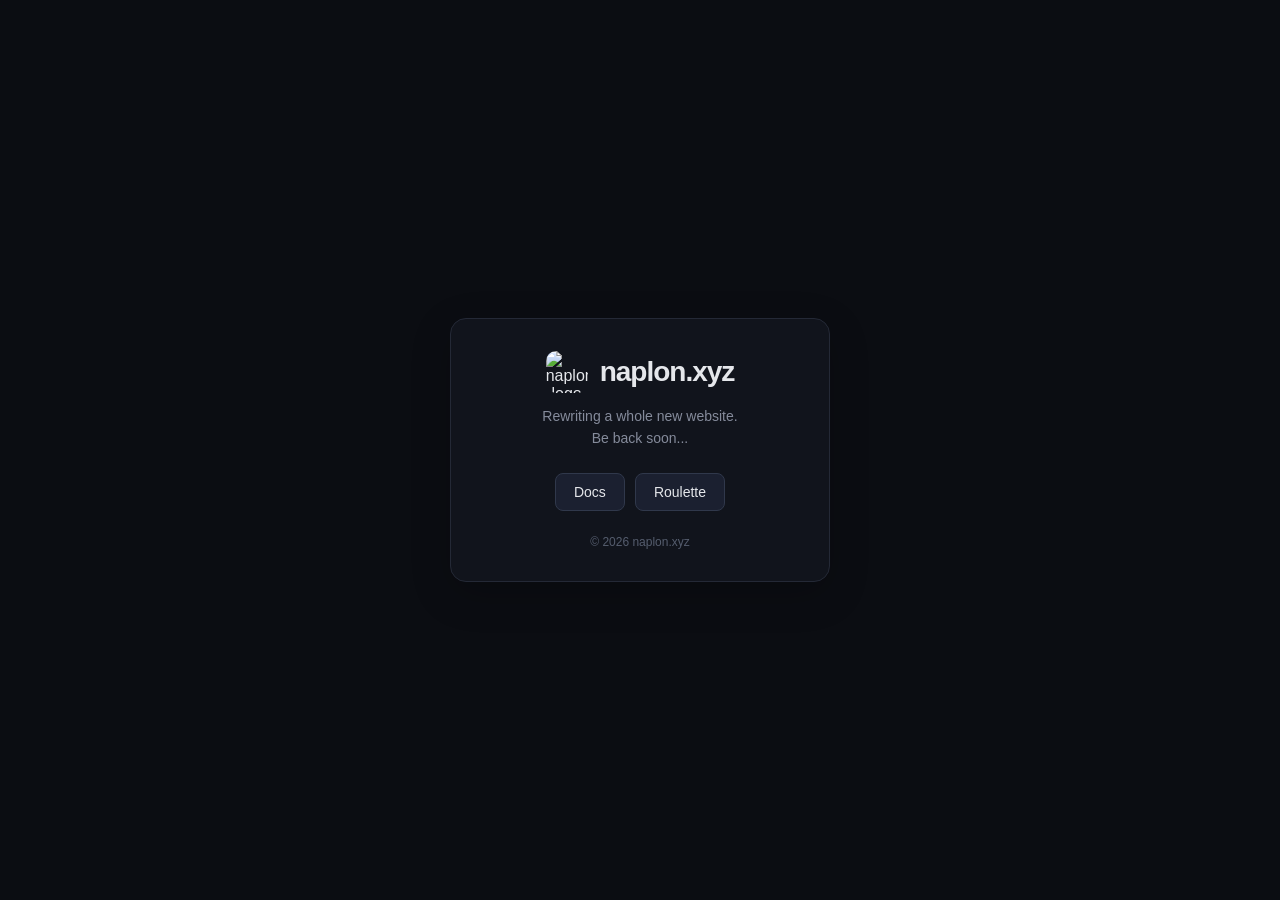
==== index.html @ a5e15c48 "website" ====
<!DOCTYPE html>
<html lang="en">

<head>
    <meta charset="UTF-8">
    <meta name="viewport" content="width=device-width, initial-scale=1.0">
    <title>Info | naplon.xyz</title>

    <style>
        * {
            box-sizing: border-box;
        }

        body {
            margin: 0;
            min-height: 100vh;
            display: grid;
            place-items: center;
            padding: 20px;
            background: #0b0d12;
            color: #e5e7eb;
            font-family: sans-serif;
        }

        .card {
            width: 100%;
            max-width: 380px;
            padding: 32px;
            text-align: center;
            background: #11141c;
            border: 1px solid #242936;
            border-radius: 16px;
            box-shadow: 0 12px 40px #00000030;
        }

        .heading {
            display: flex;
            align-items: center;
            justify-content: center;
            gap: 12px;
            margin-bottom: 12px;
        }

        .logo {
            width: 42px;
            height: 42px;
            object-fit: contain;
            border-radius: 10px;
        }

        h1 {
            margin: 0;
            font-size: 28px;
            letter-spacing: -1px;
        }

        p {
            margin: 0 0 24px;
            color: #858b9b;
            font-size: 14px;
            line-height: 1.6;
        }

        .buttons {
            display: flex;
            justify-content: center;
            gap: 10px;
        }

        .btn {
            display: inline-block;
            padding: 10px 18px;
            color: #e5e7eb;
            background: #1b2030;
            border: 1px solid #30384b;
            border-radius: 8px;
            font-size: 14px;
            text-decoration: none;
            transition: background 0.2s, border-color 0.2s;
        }

        .btn:hover {
            background: #28334b;
            border-color: #465879;
        }

        footer {
            margin-top: 24px;
            color: #555d6e;
            font-size: 12px;
        }
    </style>
</head>

<body>
    <main class="card">
        <div class="heading">
            <img class="logo" src="logo.png" alt="naplon.xyz logo">
            <h1>naplon.xyz</h1>
        </div>

        <p>
            Rewriting a whole new website.<br>
            Be back soon...
        </p>

        <div class="buttons">
            <a class="btn primary" href="https://docs.naplon.xyz" target="_blank" rel="noopener noreferrer">
                Docs
            </a>

            <a class="btn" href="https://unix.naplon.xyz" target="_blank" rel="noopener noreferrer">
                Roulette
            </a>
        </div>

        <footer>
            &copy; 2026 naplon.xyz
        </footer>
    </main>
</body>

</html>
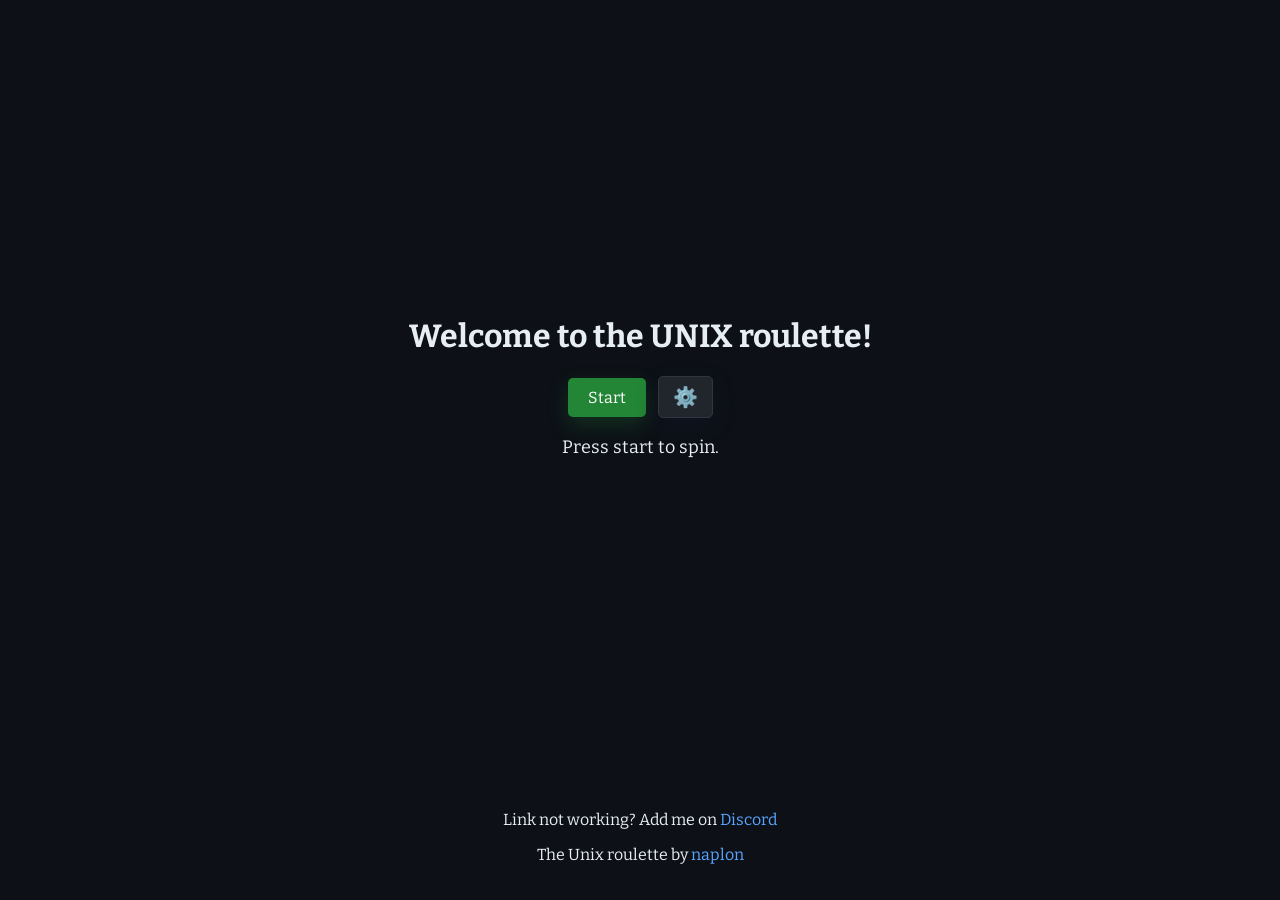
==== commit a19a3c13: "website" ====
--- a/index.html
+++ b/index.html
@@ -1,123 +1,71 @@
 <!DOCTYPE html>
 <html lang="en">
-
 <head>
     <meta charset="UTF-8">
     <meta name="viewport" content="width=device-width, initial-scale=1.0">
-    <title>Info | naplon.xyz</title>
+    <title>The UNIX roulette</title>
+    <link rel="icon" href="favicon.ico" type="image/x-icon">
+    <link href="style.css" rel="stylesheet">
+    <script src="script.js" defer></script>
+</head>
+<body>
+    <div class="page-shell">
+        <main class="first-text">
+            <h1>Welcome to the UNIX roulette!</h1>
 
-    <style>
-        * {
-            box-sizing: border-box;
-        }
+            <div class="controls-row">
+                <button type="button" class="start-button" id="start-button" onclick="roll()">Start</button>
+                <button type="button" class="replay-button hidden" id="replay-button" onclick="roll()">Replay</button>
+                <button type="button" class="settings-toggle" id="settings-toggle" aria-label="Exclude distros" title="Exclude distros">⚙️</button>
+            </div>
 
-        body {
-            margin: 0;
-            min-height: 100vh;
-            display: grid;
-            place-items: center;
-            padding: 20px;
-            background: #0b0d12;
-            color: #e5e7eb;
-            font-family: sans-serif;
-        }
+            <div class="exclude-panel hidden" id="exclude-panel">
+                <div class="filter-grid">
+                    <div class="filter-group">
+                        <p>Difficulty</p>
+                        <label><input type="checkbox" class="difficulty-filter" value="easy" checked /> Easy</label>
+                        <label><input type="checkbox" class="difficulty-filter" value="medium" checked /> Medium</label>
+                        <label><input type="checkbox" class="difficulty-filter" value="hard" checked /> Hard</label>
+                    </div>
 
-        .card {
-            width: 100%;
-            max-width: 380px;
-            padding: 32px;
-            text-align: center;
-            background: #11141c;
-            border: 1px solid #242936;
-            border-radius: 16px;
-            box-shadow: 0 12px 40px #00000030;
-        }
+                    <div class="filter-group">
+                        <p>Family</p>
+                        <label><input type="checkbox" class="family-filter" value="linux" checked /> Linux</label>
+                        <label><input type="checkbox" class="family-filter" value="bsd" checked /> BSD</label>
+                        <label><input type="checkbox" class="family-filter" value="other" checked /> Other systems</label>
+                    </div>
+                </div>
 
-        .heading {
-            display: flex;
-            align-items: center;
-            justify-content: center;
-            gap: 12px;
-            margin-bottom: 12px;
-        }
+                <label for="exclude-input">Exclude distro names:</label>
+                <input id="exclude-input" type="text" placeholder="Ubuntu, Fedora, Arch Linux" />
+                <p class="exclude-help">Type names exactly as they appear in os.json to remove them from the roulette.</p>
+            </div>
 
-        .logo {
-            width: 42px;
-            height: 42px;
-            object-fit: contain;
-            border-radius: 10px;
-        }
+            <p id="loading-text" class="loading-text">Press start to spin.</p>
 
-        h1 {
-            margin: 0;
-            font-size: 28px;
-            letter-spacing: -1px;
-        }
+            <section id="result-card" class="result-card" aria-live="polite">
+                <div class="winner-header">
+                    <h2 id="result-name"></h2>
+                    <span id="result-difficulty" class="difficulty-badge"></span>
+                    <span id="result-family" class="family-badge"></span>
+                </div>
+                <div id="result-image-wrap" class="result-image-wrap hidden">
+                    <img id="result-image" class="result-image" alt="" />
+                </div>
+                <p id="result-comment"></p>
+                <a id="result-link" target="_blank" rel="noopener noreferrer"></a>
+            </section>
+        </main>
+    </div>
 
-        p {
-            margin: 0 0 24px;
-            color: #858b9b;
-            font-size: 14px;
-            line-height: 1.6;
-        }
+    <footer>
+        <p>Link not working? Add me on <a href="https://discord.com/users/828866578614452236" tager="_blank">Discord</a></p>
+        <p>The Unix roulette by <a href="https://github.com/naplon74" target="_blank">naplon</a></p>
+    </footer>
 
-        .buttons {
-            display: flex;
-            justify-content: center;
-            gap: 10px;
-        }
-
-        .btn {
-            display: inline-block;
-            padding: 10px 18px;
-            color: #e5e7eb;
-            background: #1b2030;
-            border: 1px solid #30384b;
-            border-radius: 8px;
-            font-size: 14px;
-            text-decoration: none;
-            transition: background 0.2s, border-color 0.2s;
-        }
-
-        .btn:hover {
-            background: #28334b;
-            border-color: #465879;
-        }
-
-        footer {
-            margin-top: 24px;
-            color: #555d6e;
-            font-size: 12px;
-        }
-    </style>
-</head>
-
-<body>
-    <main class="card">
-        <div class="heading">
-            <img class="logo" src="logo.png" alt="naplon.xyz logo">
-            <h1>naplon.xyz</h1>
-        </div>
-
-        <p>
-            Rewriting a whole new website.<br>
-            Be back soon...
-        </p>
-
-        <div class="buttons">
-            <a class="btn primary" href="https://docs.naplon.xyz" target="_blank" rel="noopener noreferrer">
-                Docs
-            </a>
-
-            <a class="btn" href="https://unix.naplon.xyz" target="_blank" rel="noopener noreferrer">
-                Roulette
-            </a>
-        </div>
-
-        <footer>
-            &copy; 2026 naplon.xyz
-        </footer>
-    </main>
+    <div id="image-lightbox" class="image-lightbox hidden" role="dialog" aria-modal="true" aria-label="Image preview">
+        <img id="lightbox-image" class="lightbox-image" alt="" />
+        <p class="lightbox-hint">Click anywhere or press Escape to close</p>
+    </div>
 </body>
-
-</html>
+</html>
--- a/style.css
+++ b/style.css
@@ -0,0 +1,381 @@
+@import url('https://fonts.googleapis.com/css2?family=Bitter:ital,wght@0,100..900;1,100..900&display=swap');
+
+html, body {
+    height: 100%;
+    margin: 0;
+}
+
+body {
+    min-height: 100vh;
+    display: flex;
+    flex-direction: column;
+    background-color: #0d1117;
+    color: #e6edf3;
+    font-family: 'Bitter', serif;
+}
+
+.page-shell {
+    flex: 1;
+    display: flex;
+    align-items: center;
+    justify-content: center;
+    padding: 30px 20px;
+}
+
+.first-text {
+    text-align: center;
+    width: min(760px, 100%);
+    padding: 20px 0;
+    animation: fadeInUp 0.7s ease;
+}
+
+.controls-row {
+    display: flex;
+    justify-content: center;
+    align-items: center;
+    gap: 12px;
+    margin-top: 20px;
+}
+
+.start-button,
+.replay-button,
+.settings-toggle {
+    display: inline-flex;
+    align-items: center;
+    justify-content: center;
+    padding: 10px 20px;
+    font-size: 16px;
+    border: none;
+    border-radius: 5px;
+    cursor: pointer;
+    transition: transform 0.2s ease, opacity 0.2s ease, box-shadow 0.2s ease;
+    font-family: inherit;
+}
+
+.start-button,
+.replay-button {
+    background-color: #238636;
+    color: #ffffff;
+    box-shadow: 0 8px 20px rgba(35, 134, 54, 0.25);
+}
+
+.start-button:hover,
+.replay-button:hover,
+.settings-toggle:hover {
+    transform: translateY(-1px);
+}
+
+.settings-toggle {
+    width: auto;
+    min-width: 44px;
+    height: 42px;
+    padding: 10px 14px;
+    font-size: 20px;
+    background-color: #21262d;
+    color: #e6edf3;
+    border: 1px solid #30363d;
+    box-shadow: 0 8px 20px rgba(15, 23, 42, 0.45);
+}
+
+button:disabled {
+    opacity: 0.6;
+    cursor: not-allowed;
+}
+
+.hidden {
+    display: none !important;
+}
+
+.exclude-panel {
+    max-width: 540px;
+    margin: 18px auto 0;
+    padding: 16px;
+    border: 1px solid #30363d;
+    border-radius: 10px;
+    background: #161b22;
+    text-align: left;
+    animation: slideDown 0.3s ease;
+}
+
+.filter-grid {
+    display: grid;
+    grid-template-columns: repeat(auto-fit, minmax(180px, 1fr));
+    gap: 16px;
+    margin-bottom: 16px;
+}
+
+.filter-group {
+    border: 1px solid #30363d;
+    border-radius: 8px;
+    background: rgba(13, 17, 23, 0.7);
+    padding: 12px;
+}
+
+.filter-group p {
+    margin: 0 0 8px;
+    font-size: 14px;
+    font-weight: 700;
+    color: #e6edf3;
+}
+
+.filter-group label {
+    display: flex;
+    align-items: center;
+    gap: 8px;
+    margin-bottom: 8px;
+    font-size: 14px;
+    color: #c9d1d9;
+}
+
+.filter-group label:last-child {
+    margin-bottom: 0;
+}
+
+.filter-group input[type="checkbox"] {
+    appearance: none;
+    -webkit-appearance: none;
+    width: 16px;
+    height: 16px;
+    margin: 0;
+    border: 1.5px solid #8b949e;
+    border-radius: 4px;
+    background: #0d1117;
+    display: inline-grid;
+    place-content: center;
+    cursor: pointer;
+    transition: all 0.15s ease;
+}
+
+.filter-group input[type="checkbox"]::after {
+    content: "";
+    width: 8px;
+    height: 8px;
+    transform: scale(0);
+    border-radius: 2px;
+    background: #ffffff;
+    transition: transform 0.15s ease;
+}
+
+.filter-group input[type="checkbox"]:checked {
+    background: #238636;
+    border-color: #2ea043;
+}
+
+.filter-group input[type="checkbox"]:checked::after {
+    transform: scale(1);
+}
+
+.exclude-panel label {
+    display: block;
+    margin-bottom: 8px;
+    font-size: 14px;
+    color: #c9d1d9;
+}
+
+.exclude-panel input[type="text"] {
+    width: 100%;
+    box-sizing: border-box;
+    padding: 10px 12px;
+    border-radius: 6px;
+    border: 1px solid #30363d;
+    background: #0d1117;
+    color: #e6edf3;
+    font-size: 15px;
+}
+
+.exclude-panel input:focus {
+    outline: 2px solid rgba(88, 166, 255, 0.6);
+    outline-offset: 2px;
+}
+
+.exclude-help {
+    margin: 8px 0 0;
+    font-size: 13px;
+    color: #8b949e;
+    line-height: 1.4;
+}
+
+.loading-text {
+    margin-top: 18px;
+    min-height: 24px;
+    font-size: 18px;
+    animation: pulseText 1.2s ease-in-out infinite;
+}
+
+.result-card {
+    display: none;
+    margin: 20px auto 0;
+    max-width: 680px;
+    background: linear-gradient(180deg, #161b22, #0d1117);
+    border: 1px solid #30363d;
+    border-radius: 10px;
+    padding: 20px;
+    text-align: left;
+    box-shadow: 0 18px 40px rgba(0, 0, 0, 0.28);
+    animation: fadeInUp 0.5s ease;
+}
+
+.result-card.show {
+    display: block;
+}
+
+.winner-header {
+    display: flex;
+    align-items: center;
+    gap: 10px;
+    margin-bottom: 10px;
+    flex-wrap: wrap;
+}
+
+.result-card h2 {
+    margin: 0;
+}
+
+.result-image-wrap {
+    margin-bottom: 12px;
+    border: 1px solid #30363d;
+    border-radius: 10px;
+    overflow: hidden;
+    background: rgba(13, 17, 23, 0.65);
+}
+
+.result-image {
+    display: block;
+    width: 100%;
+    max-height: 220px;
+    object-fit: cover;
+    cursor: zoom-in;
+}
+
+.image-lightbox {
+    position: fixed;
+    inset: 0;
+    z-index: 1000;
+    background: rgba(6, 10, 16, 0.92);
+    display: flex;
+    flex-direction: column;
+    align-items: center;
+    justify-content: center;
+    gap: 14px;
+    padding: 24px;
+    cursor: zoom-out;
+}
+
+.lightbox-image {
+    max-width: min(96vw, 1400px);
+    max-height: 86vh;
+    width: auto;
+    height: auto;
+    border-radius: 10px;
+    border: 1px solid #30363d;
+    box-shadow: 0 30px 70px rgba(0, 0, 0, 0.45);
+}
+
+.lightbox-hint {
+    margin: 0;
+    font-size: 13px;
+    color: #9aa4af;
+}
+
+.difficulty-badge,
+.family-badge {
+    display: inline-flex;
+    align-items: center;
+    justify-content: center;
+    padding: 5px 10px;
+    border-radius: 999px;
+    font-size: 12px;
+    font-weight: 700;
+    letter-spacing: 0.04em;
+    text-transform: uppercase;
+    border: 1px solid transparent;
+}
+
+.difficulty-easy {
+    background: rgba(35, 134, 54, 0.15);
+    color: #7ee787;
+    border-color: rgba(35, 134, 54, 0.4);
+}
+
+.difficulty-medium {
+    background: rgba(201, 139, 0, 0.12);
+    color: #f2c66d;
+    border-color: rgba(201, 139, 0, 0.35);
+}
+
+.difficulty-hard {
+    background: rgba(248, 81, 73, 0.12);
+    color: #ff7b72;
+    border-color: rgba(248, 81, 73, 0.35);
+}
+
+.family-linux {
+    background: rgba(88, 166, 255, 0.12);
+    color: #8ec5ff;
+    border-color: rgba(88, 166, 255, 0.35);
+}
+
+.family-bsd {
+    background: rgba(163, 120, 255, 0.12);
+    color: #c8b6ff;
+    border-color: rgba(163, 120, 255, 0.35);
+}
+
+.family-boredos,
+.family-other {
+    background: rgba(255, 132, 181, 0.12);
+    color: #ffc0d9;
+    border-color: rgba(255, 132, 181, 0.35);
+}
+
+.result-card p {
+    line-height: 1.5;
+}
+
+.result-card a {
+    color: #58a6ff;
+    text-decoration: none;
+}
+
+footer {
+    text-align: center;
+    font-family: 'Bitter', serif;
+    color: #e6edf3;
+    padding: 20px;
+}
+
+footer a {
+    color: #58a6ff;
+    text-decoration: none;
+}
+
+@keyframes fadeInUp {
+    from {
+        opacity: 0;
+        transform: translateY(10px);
+    }
+    to {
+        opacity: 1;
+        transform: translateY(0);
+    }
+}
+
+@keyframes slideDown {
+    from {
+        opacity: 0;
+        transform: translateY(-8px);
+    }
+    to {
+        opacity: 1;
+        transform: translateY(0);
+    }
+}
+
+@keyframes pulseText {
+    0%, 100% {
+        opacity: 0.7;
+    }
+    50% {
+        opacity: 1;
+    }
+}
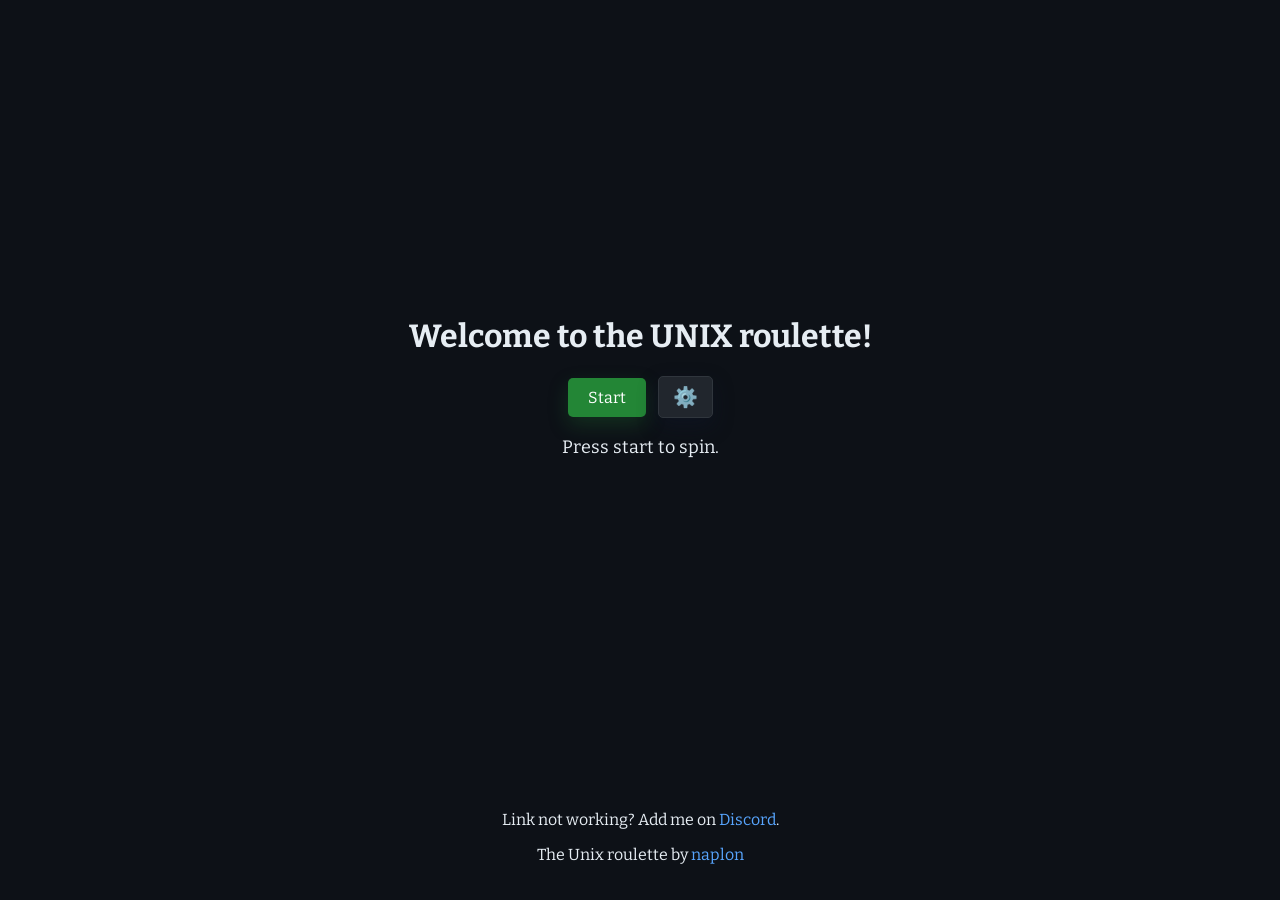
==== commit 70ec307a: "Update index.html" ====
--- a/index.html
+++ b/index.html
@@ -59,7 +59,7 @@
     </div>
 
     <footer>
-        <p>Link not working? Add me on <a href="https://discord.com/users/828866578614452236" tager="_blank">Discord</a></p>
+        <p>Link not working? Add me on <a href="https://discord.com/users/828866578614452236" tager="_blank">Discord</a>.</p>
         <p>The Unix roulette by <a href="https://github.com/naplon74" target="_blank">naplon</a></p>
     </footer>
 
@@ -68,4 +68,4 @@
         <p class="lightbox-hint">Click anywhere or press Escape to close</p>
     </div>
 </body>
-</html>+</html>
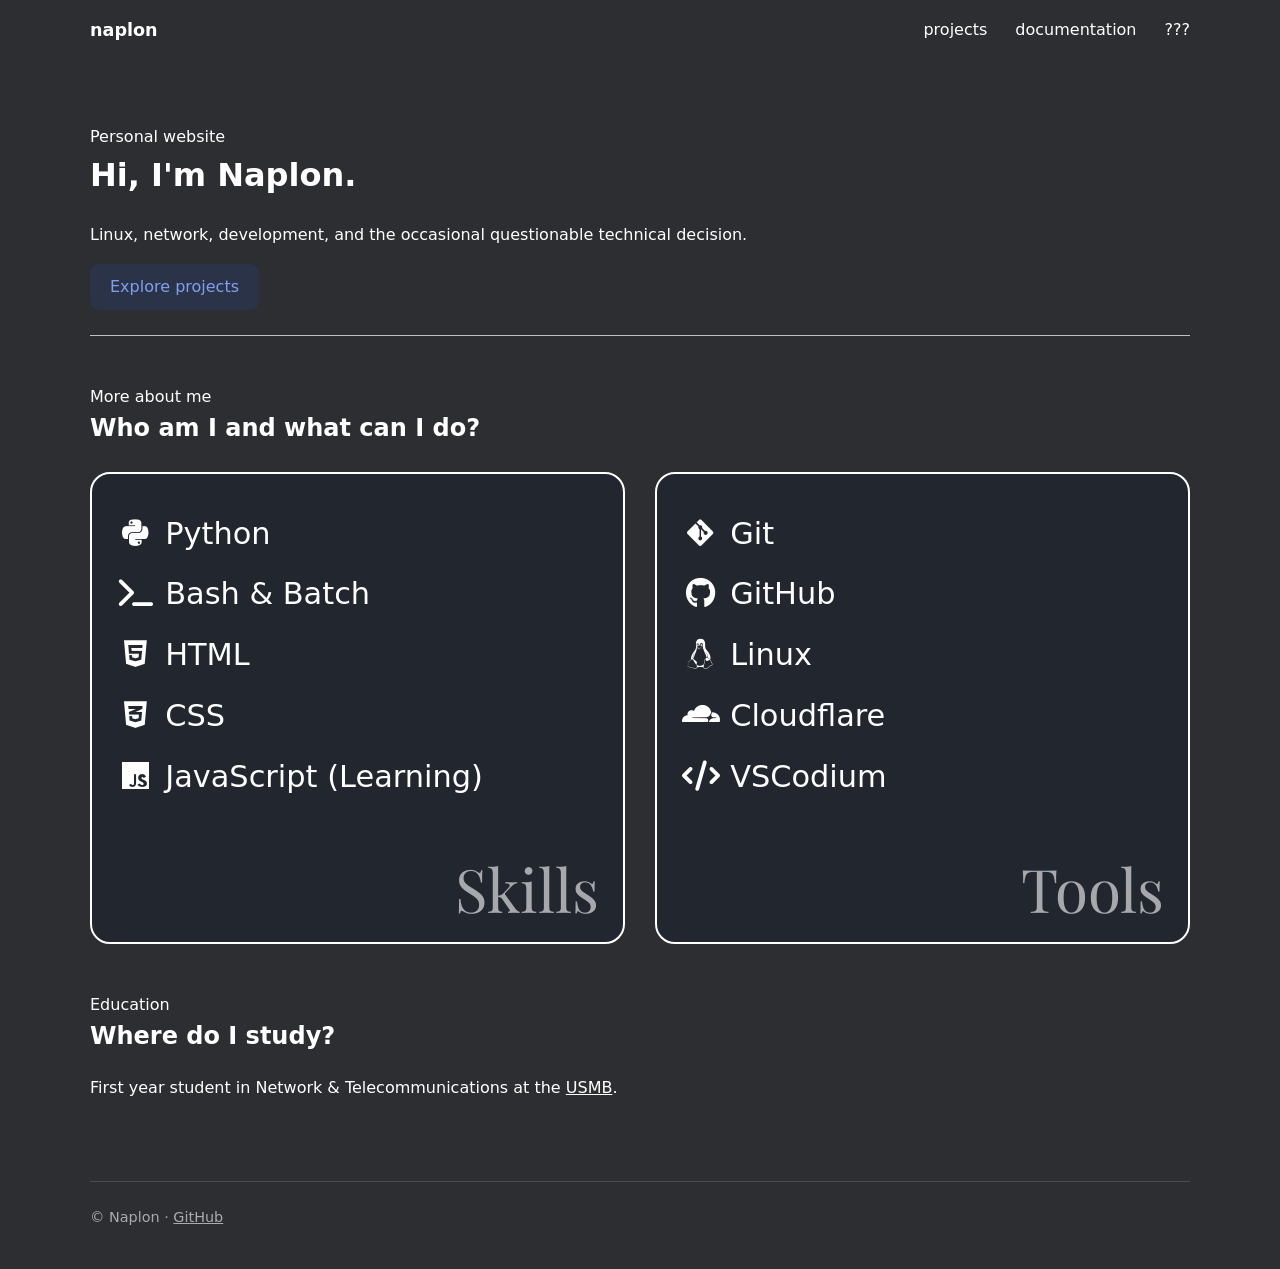
==== commit 6e2a9c15: "website" ====
--- a/index.html
+++ b/index.html
@@ -1,71 +1,103 @@
-<!DOCTYPE html>
+<!doctype html>
 <html lang="en">
+
 <head>
-    <meta charset="UTF-8">
-    <meta name="viewport" content="width=device-width, initial-scale=1.0">
-    <title>The UNIX roulette</title>
-    <link rel="icon" href="favicon.ico" type="image/x-icon">
-    <link href="style.css" rel="stylesheet">
-    <script src="script.js" defer></script>
+  <meta charset="UTF-8">
+  <meta name="viewport" content="width=device-width, initial-scale=1">
+  <meta name="theme-color" content="#2c2e31">
+  <meta name="description" content="Naplon's personal website and projects.">
+
+  <title>/home/naplon</title>
+
+  <link rel="stylesheet" href="style.css">
+  <link rel="stylesheet"
+    href="https://cdnjs.cloudflare.com/ajax/libs/font-awesome/6.7.2/css/all.min.css">
+  <script src="main.js" defer></script>
 </head>
+
 <body>
-    <div class="page-shell">
-        <main class="first-text">
-            <h1>Welcome to the UNIX roulette!</h1>
+  <div class="container">
+    <nav>
+      <a class="nav-brand" href="index.html" aria-label="Naplon home"><strong>naplon</strong></a>
 
-            <div class="controls-row">
-                <button type="button" class="start-button" id="start-button" onclick="roll()">Start</button>
-                <button type="button" class="replay-button hidden" id="replay-button" onclick="roll()">Replay</button>
-                <button type="button" class="settings-toggle" id="settings-toggle" aria-label="Exclude distros" title="Exclude distros">⚙️</button>
+      <button class="nav-toggle" type="button" aria-label="Toggle menu"
+        aria-expanded="false" aria-controls="nav-links">
+        <span></span><span></span><span></span>
+      </button>
+
+      <div class="nav-links" id="nav-links">
+        <a href="projects.html">projects</a>
+        <a target="_blank" rel="noopener" href="https://docs.naplon.xyz/linux/">documentation</a>
+        <a target="_blank" rel="noopener" href="https://unix.naplon.xyz">???</a>
+      </div>
+    </nav>
+
+    <main>
+      <div class="intro">
+        <p class="label">Personal website</p>
+        <h1>Hi, I'm Naplon.</h1>
+        <p>
+          Linux, network, development, and the occasional questionable
+          technical decision.
+        </p>
+
+        <a class="button" href="projects.html">Explore projects</a>
+      </div>
+
+      <div class="myself">
+        <section>
+          <p class="label">More about me</p>
+          <h2>Who am I and what can I do?</h2>
+
+          <div class="card-gallery">
+
+            <div class="card">
+              <div class="card-body">
+                <ul class="card-list">
+                  <li><i class="fa-brands fa-python"></i> Python</li>
+                  <li><i class="fa-solid fa-terminal"></i> Bash &amp; Batch</li>
+                  <li><i class="fa-brands fa-html5"></i> HTML</li>
+                  <li><i class="fa-brands fa-css3-alt"></i> CSS</li>
+                  <li><i class="fa-brands fa-js"></i> JavaScript (Learning)</li>
+                </ul>
+                <h3 class="card-title">Skills</h3>
+              </div>
             </div>
 
-            <div class="exclude-panel hidden" id="exclude-panel">
-                <div class="filter-grid">
-                    <div class="filter-group">
-                        <p>Difficulty</p>
-                        <label><input type="checkbox" class="difficulty-filter" value="easy" checked /> Easy</label>
-                        <label><input type="checkbox" class="difficulty-filter" value="medium" checked /> Medium</label>
-                        <label><input type="checkbox" class="difficulty-filter" value="hard" checked /> Hard</label>
-                    </div>
-
-                    <div class="filter-group">
-                        <p>Family</p>
-                        <label><input type="checkbox" class="family-filter" value="linux" checked /> Linux</label>
-                        <label><input type="checkbox" class="family-filter" value="bsd" checked /> BSD</label>
-                        <label><input type="checkbox" class="family-filter" value="other" checked /> Other systems</label>
-                    </div>
-                </div>
-
-                <label for="exclude-input">Exclude distro names:</label>
-                <input id="exclude-input" type="text" placeholder="Ubuntu, Fedora, Arch Linux" />
-                <p class="exclude-help">Type names exactly as they appear in os.json to remove them from the roulette.</p>
+            <div class="card">
+              <div class="card-body">
+                <ul class="card-list">
+                  <li><i class="fa-brands fa-git-alt"></i> Git</li>
+                  <li><i class="fa-brands fa-github"></i> GitHub</li>
+                  <li><i class="fa-brands fa-linux"></i> Linux</li>
+                  <li><i class="fa-brands fa-cloudflare"></i> Cloudflare</li>
+                  <li><i class="fa-solid fa-code"></i> VSCodium</li>
+                </ul>
+                <h3 class="card-title">Tools</h3>
+              </div>
             </div>
 
-            <p id="loading-text" class="loading-text">Press start to spin.</p>
+          </div>
+        </section>
 
-            <section id="result-card" class="result-card" aria-live="polite">
-                <div class="winner-header">
-                    <h2 id="result-name"></h2>
-                    <span id="result-difficulty" class="difficulty-badge"></span>
-                    <span id="result-family" class="family-badge"></span>
-                </div>
-                <div id="result-image-wrap" class="result-image-wrap hidden">
-                    <img id="result-image" class="result-image" alt="" />
-                </div>
-                <p id="result-comment"></p>
-                <a id="result-link" target="_blank" rel="noopener noreferrer"></a>
-            </section>
-        </main>
-    </div>
+        <section>
+          <p class="label">Education</p>
+          <h2>Where do I study?</h2>
+          <p>
+            First year student in Network &amp; Telecommunications at the
+            <a target="_blank" rel="noopener" href="https://www.univ-smb.fr/en/">USMB</a>.
+          </p>
+        </section>
+      </div>
+    </main>
 
     <footer>
-        <p>Link not working? Add me on <a href="https://discord.com/users/828866578614452236" tager="_blank">Discord</a>.</p>
-        <p>The Unix roulette by <a href="https://github.com/naplon74" target="_blank">naplon</a></p>
+      <p>
+        &copy; <span id="year"></span> Naplon &middot;
+        <a target="_blank" rel="noopener" href="https://github.com/naplon74">GitHub</a>
+      </p>
     </footer>
+  </div>
+</body>
 
-    <div id="image-lightbox" class="image-lightbox hidden" role="dialog" aria-modal="true" aria-label="Image preview">
-        <img id="lightbox-image" class="lightbox-image" alt="" />
-        <p class="lightbox-hint">Click anywhere or press Escape to close</p>
-    </div>
-</body>
 </html>
--- a/style.css
+++ b/style.css
@@ -1,381 +1,347 @@
-@import url('https://fonts.googleapis.com/css2?family=Bitter:ital,wght@0,100..900;1,100..900&display=swap');
-
-html, body {
-    height: 100%;
-    margin: 0;
+@import url('https://fonts.googleapis.com/css2?family=Playfair+Display:ital,wght@0,400..900;1,400..900&display=swap');
+
+:root {
+  color-scheme: dark;
+
+  font-family: Inter, system-ui, sans-serif;
+
+  --bg: #2c2e31;
+  --card-bg: #131a2b61;
+  --muted: rgba(255, 255, 255, 0.6);
+  --line: rgba(255, 255, 255, 0.7);
+  --soft-line: rgba(255, 255, 255, 0.15);
+  --accent: #809fec;
+  --accent-bg: #2a3348;
+}
+
+* {
+  box-sizing: border-box;
 }
 
 body {
-    min-height: 100vh;
+  margin: 0;
+  background: var(--bg);
+  line-height: 1.6;
+}
+
+a {
+  color: white;
+  text-decoration: none;
+}
+
+a:focus-visible,
+button:focus-visible {
+  outline: 2px solid var(--accent);
+  outline-offset: 3px;
+  border-radius: 4px;
+}
+
+.container {
+  width: min(1100px, calc(100% - 32px));
+  margin-inline: auto;
+}
+
+main {
+  padding-block: 64px;
+}
+
+/* ---------- Navigation ---------- */
+
+nav {
+  display: flex;
+  flex-wrap: wrap;
+  align-items: center;
+  justify-content: space-between;
+  gap: 16px;
+  padding-block: 16px;
+}
+
+.nav-brand {
+  font-size: 1.1rem;
+}
+
+.nav-links {
+  display: flex;
+  align-items: center;
+  gap: 28px;
+}
+
+.nav-links a {
+  transition: color 200ms;
+}
+
+.nav-links a:hover,
+.nav-links a[aria-current="page"] {
+  color: var(--accent);
+}
+
+/* Burger button: hidden on desktop */
+.nav-toggle {
+  display: none;
+  flex-direction: column;
+  justify-content: center;
+  align-items: center;
+  gap: 5px;
+  width: 44px;
+  height: 44px;
+  padding: 0;
+  border: 0;
+  background: transparent;
+  cursor: pointer;
+}
+
+.nav-toggle span {
+  display: block;
+  width: 24px;
+  height: 2px;
+  border-radius: 2px;
+  background: white;
+  transition: transform 250ms, opacity 200ms;
+}
+
+.nav-toggle[aria-expanded="true"] span:nth-child(1) {
+  transform: translateY(7px) rotate(45deg);
+}
+
+.nav-toggle[aria-expanded="true"] span:nth-child(2) {
+  opacity: 0;
+}
+
+.nav-toggle[aria-expanded="true"] span:nth-child(3) {
+  transform: translateY(-7px) rotate(-45deg);
+}
+
+/* ---------- Intro / text ---------- */
+
+.label {
+  margin: 0;
+}
+
+.label + h1,
+.label + h2 {
+  margin-top: 0;
+}
+
+.intro {
+  border-bottom: 1px solid var(--line);
+  border-top-left-radius: 8px;
+  border-top-right-radius: 8px;
+  padding-bottom: 25px;
+}
+
+.myself section {
+  margin-top: 48px;
+}
+
+.myself a:not(.button) {
+  text-decoration: underline;
+  transition: all 300ms;
+}
+
+.myself a:not(.button):hover,
+.myself a:not(.button):focus-visible {
+  text-decoration: underline 1px rgba(255, 255, 255, 0);
+  color: red;
+}
+
+.button {
+  display: inline-flex;
+  align-items: center;
+  justify-content: center;
+  min-height: 40px;
+  padding: 10px 20px;
+  border: 0;
+  border-radius: 9px;
+  background: var(--accent-bg);
+  color: var(--accent);
+  font: inherit;
+  cursor: pointer;
+  transition: color 200ms;
+}
+
+.button:hover {
+  color: white;
+}
+
+/* ---------- Cards ---------- */
+
+.card {
+  padding: 24px;
+  border: 2px solid white;
+  border-radius: 20px;
+  background-color: var(--card-bg);
+}
+
+.card-actions {
+  display: flex;
+  flex-wrap: wrap;
+  gap: 10px;
+}
+
+
+
+/* Skills / Tools */
+
+.card-gallery {
+  display: grid;
+  grid-template-columns: repeat(auto-fit, minmax(min(100%, 320px), 1fr));
+  gap: 30px;
+  margin-top: 24px;
+}
+
+.card-body {
+  display: flex;
+  flex-direction: column;
+  height: 100%;
+  min-height: 420px;
+}
+
+.card-list {
+  margin: 0;
+  padding: 0;
+  list-style: none;
+  font-size: clamp(1.25rem, 5vw, 1.9rem);
+}
+
+.card-list li {
+  margin-block: 0.4em;
+}
+
+.card-list i {
+  display: inline-block;
+  width: 1.3em;
+  text-align: center;
+}
+
+.card-title {
+  margin: auto 0 0;
+  padding-top: 24px;
+  align-self: flex-end;
+  color: var(--muted);
+  font-family: "Playfair Display", serif;
+  font-size: clamp(2.75rem, 10vw, 3.75rem);
+  font-weight: 400;
+  line-height: 1;
+}
+
+/* Projects */
+
+.project-grid {
+  display: grid;
+  grid-template-columns: repeat(auto-fit, minmax(min(100%, 300px), 1fr));
+  gap: 24px;
+  margin-top: 40px;
+}
+
+.project-card {
+  display: flex;
+  flex-direction: column;
+}
+
+.project-card h2 {
+  margin: 0 0 8px;
+  font-family: "Playfair Display", serif;
+  font-size: 2rem;
+  font-weight: 400;
+  line-height: 1.15;
+}
+
+.project-card p {
+  flex: 1;
+  margin: 0 0 16px;
+}
+
+.tags {
+  display: flex;
+  flex-wrap: wrap;
+  gap: 8px;
+  margin: 0 0 20px;
+  padding: 0;
+  list-style: none;
+}
+
+.tags li {
+  padding: 2px 12px;
+  border-radius: 999px;
+  background: var(--accent-bg);
+  color: var(--accent);
+  font-size: 0.85rem;
+}
+
+.project-card .button {
+  align-self: flex-start;
+}
+
+.more {
+  margin-top: 40px;
+}
+
+/* ---------- Footer ---------- */
+
+footer {
+  padding-block: 24px 40px;
+  border-top: 1px solid var(--soft-line);
+  color: var(--muted);
+  font-size: 0.9rem;
+}
+
+footer p {
+  margin: 0;
+}
+
+footer a {
+  color: inherit;
+  text-decoration: underline;
+}
+
+footer a:hover {
+  color: white;
+}
+
+/* ---------- Mobile ---------- */
+
+@media (max-width: 700px) {
+  .nav-toggle {
+    display: inline-flex;
+  }
+
+  .nav-links {
+    display: none;
+    flex-direction: column;
+    align-items: stretch;
+    gap: 0;
+    flex-basis: 100%;
+    border-top: 1px solid var(--soft-line);
+  }
+
+  .nav-links.open {
     display: flex;
-    flex-direction: column;
-    background-color: #0d1117;
-    color: #e6edf3;
-    font-family: 'Bitter', serif;
-}
-
-.page-shell {
-    flex: 1;
-    display: flex;
-    align-items: center;
-    justify-content: center;
-    padding: 30px 20px;
-}
-
-.first-text {
-    text-align: center;
-    width: min(760px, 100%);
-    padding: 20px 0;
-    animation: fadeInUp 0.7s ease;
-}
-
-.controls-row {
-    display: flex;
-    justify-content: center;
-    align-items: center;
-    gap: 12px;
-    margin-top: 20px;
-}
-
-.start-button,
-.replay-button,
-.settings-toggle {
-    display: inline-flex;
-    align-items: center;
-    justify-content: center;
-    padding: 10px 20px;
-    font-size: 16px;
-    border: none;
-    border-radius: 5px;
-    cursor: pointer;
-    transition: transform 0.2s ease, opacity 0.2s ease, box-shadow 0.2s ease;
-    font-family: inherit;
-}
-
-.start-button,
-.replay-button {
-    background-color: #238636;
-    color: #ffffff;
-    box-shadow: 0 8px 20px rgba(35, 134, 54, 0.25);
-}
-
-.start-button:hover,
-.replay-button:hover,
-.settings-toggle:hover {
-    transform: translateY(-1px);
-}
-
-.settings-toggle {
-    width: auto;
-    min-width: 44px;
-    height: 42px;
-    padding: 10px 14px;
-    font-size: 20px;
-    background-color: #21262d;
-    color: #e6edf3;
-    border: 1px solid #30363d;
-    box-shadow: 0 8px 20px rgba(15, 23, 42, 0.45);
-}
-
-button:disabled {
-    opacity: 0.6;
-    cursor: not-allowed;
-}
-
-.hidden {
-    display: none !important;
-}
-
-.exclude-panel {
-    max-width: 540px;
-    margin: 18px auto 0;
-    padding: 16px;
-    border: 1px solid #30363d;
-    border-radius: 10px;
-    background: #161b22;
-    text-align: left;
-    animation: slideDown 0.3s ease;
-}
-
-.filter-grid {
-    display: grid;
-    grid-template-columns: repeat(auto-fit, minmax(180px, 1fr));
-    gap: 16px;
-    margin-bottom: 16px;
-}
-
-.filter-group {
-    border: 1px solid #30363d;
-    border-radius: 8px;
-    background: rgba(13, 17, 23, 0.7);
-    padding: 12px;
-}
-
-.filter-group p {
-    margin: 0 0 8px;
-    font-size: 14px;
-    font-weight: 700;
-    color: #e6edf3;
-}
-
-.filter-group label {
-    display: flex;
-    align-items: center;
-    gap: 8px;
-    margin-bottom: 8px;
-    font-size: 14px;
-    color: #c9d1d9;
-}
-
-.filter-group label:last-child {
-    margin-bottom: 0;
-}
-
-.filter-group input[type="checkbox"] {
-    appearance: none;
-    -webkit-appearance: none;
-    width: 16px;
-    height: 16px;
-    margin: 0;
-    border: 1.5px solid #8b949e;
-    border-radius: 4px;
-    background: #0d1117;
-    display: inline-grid;
-    place-content: center;
-    cursor: pointer;
-    transition: all 0.15s ease;
-}
-
-.filter-group input[type="checkbox"]::after {
-    content: "";
-    width: 8px;
-    height: 8px;
-    transform: scale(0);
-    border-radius: 2px;
-    background: #ffffff;
-    transition: transform 0.15s ease;
-}
-
-.filter-group input[type="checkbox"]:checked {
-    background: #238636;
-    border-color: #2ea043;
-}
-
-.filter-group input[type="checkbox"]:checked::after {
-    transform: scale(1);
-}
-
-.exclude-panel label {
-    display: block;
-    margin-bottom: 8px;
-    font-size: 14px;
-    color: #c9d1d9;
-}
-
-.exclude-panel input[type="text"] {
-    width: 100%;
-    box-sizing: border-box;
-    padding: 10px 12px;
-    border-radius: 6px;
-    border: 1px solid #30363d;
-    background: #0d1117;
-    color: #e6edf3;
-    font-size: 15px;
-}
-
-.exclude-panel input:focus {
-    outline: 2px solid rgba(88, 166, 255, 0.6);
-    outline-offset: 2px;
-}
-
-.exclude-help {
-    margin: 8px 0 0;
-    font-size: 13px;
-    color: #8b949e;
-    line-height: 1.4;
-}
-
-.loading-text {
-    margin-top: 18px;
-    min-height: 24px;
-    font-size: 18px;
-    animation: pulseText 1.2s ease-in-out infinite;
-}
-
-.result-card {
-    display: none;
-    margin: 20px auto 0;
-    max-width: 680px;
-    background: linear-gradient(180deg, #161b22, #0d1117);
-    border: 1px solid #30363d;
-    border-radius: 10px;
+  }
+
+  .nav-links a {
+    padding: 14px 4px;
+    border-bottom: 1px solid var(--soft-line);
+  }
+}
+
+@media (max-width: 600px) {
+  main {
+    padding-block: 32px;
+  }
+
+  .card {
     padding: 20px;
-    text-align: left;
-    box-shadow: 0 18px 40px rgba(0, 0, 0, 0.28);
-    animation: fadeInUp 0.5s ease;
-}
-
-.result-card.show {
-    display: block;
-}
-
-.winner-header {
-    display: flex;
-    align-items: center;
-    gap: 10px;
-    margin-bottom: 10px;
-    flex-wrap: wrap;
-}
-
-.result-card h2 {
-    margin: 0;
-}
-
-.result-image-wrap {
-    margin-bottom: 12px;
-    border: 1px solid #30363d;
-    border-radius: 10px;
-    overflow: hidden;
-    background: rgba(13, 17, 23, 0.65);
-}
-
-.result-image {
-    display: block;
-    width: 100%;
-    max-height: 220px;
-    object-fit: cover;
-    cursor: zoom-in;
-}
-
-.image-lightbox {
-    position: fixed;
-    inset: 0;
-    z-index: 1000;
-    background: rgba(6, 10, 16, 0.92);
-    display: flex;
-    flex-direction: column;
-    align-items: center;
-    justify-content: center;
-    gap: 14px;
-    padding: 24px;
-    cursor: zoom-out;
-}
-
-.lightbox-image {
-    max-width: min(96vw, 1400px);
-    max-height: 86vh;
-    width: auto;
-    height: auto;
-    border-radius: 10px;
-    border: 1px solid #30363d;
-    box-shadow: 0 30px 70px rgba(0, 0, 0, 0.45);
-}
-
-.lightbox-hint {
-    margin: 0;
-    font-size: 13px;
-    color: #9aa4af;
-}
-
-.difficulty-badge,
-.family-badge {
-    display: inline-flex;
-    align-items: center;
-    justify-content: center;
-    padding: 5px 10px;
-    border-radius: 999px;
-    font-size: 12px;
-    font-weight: 700;
-    letter-spacing: 0.04em;
-    text-transform: uppercase;
-    border: 1px solid transparent;
-}
-
-.difficulty-easy {
-    background: rgba(35, 134, 54, 0.15);
-    color: #7ee787;
-    border-color: rgba(35, 134, 54, 0.4);
-}
-
-.difficulty-medium {
-    background: rgba(201, 139, 0, 0.12);
-    color: #f2c66d;
-    border-color: rgba(201, 139, 0, 0.35);
-}
-
-.difficulty-hard {
-    background: rgba(248, 81, 73, 0.12);
-    color: #ff7b72;
-    border-color: rgba(248, 81, 73, 0.35);
-}
-
-.family-linux {
-    background: rgba(88, 166, 255, 0.12);
-    color: #8ec5ff;
-    border-color: rgba(88, 166, 255, 0.35);
-}
-
-.family-bsd {
-    background: rgba(163, 120, 255, 0.12);
-    color: #c8b6ff;
-    border-color: rgba(163, 120, 255, 0.35);
-}
-
-.family-boredos,
-.family-other {
-    background: rgba(255, 132, 181, 0.12);
-    color: #ffc0d9;
-    border-color: rgba(255, 132, 181, 0.35);
-}
-
-.result-card p {
-    line-height: 1.5;
-}
-
-.result-card a {
-    color: #58a6ff;
-    text-decoration: none;
-}
-
-footer {
-    text-align: center;
-    font-family: 'Bitter', serif;
-    color: #e6edf3;
-    padding: 20px;
-}
-
-footer a {
-    color: #58a6ff;
-    text-decoration: none;
-}
-
-@keyframes fadeInUp {
-    from {
-        opacity: 0;
-        transform: translateY(10px);
-    }
-    to {
-        opacity: 1;
-        transform: translateY(0);
-    }
-}
-
-@keyframes slideDown {
-    from {
-        opacity: 0;
-        transform: translateY(-8px);
-    }
-    to {
-        opacity: 1;
-        transform: translateY(0);
-    }
-}
-
-@keyframes pulseText {
-    0%, 100% {
-        opacity: 0.7;
-    }
-    50% {
-        opacity: 1;
-    }
-}
+  }
+
+  .card-body {
+    min-height: 0;
+  }
+
+  .card-gallery {
+    gap: 20px;
+  }
+
+  .myself section {
+    margin-top: 36px;
+  }
+}
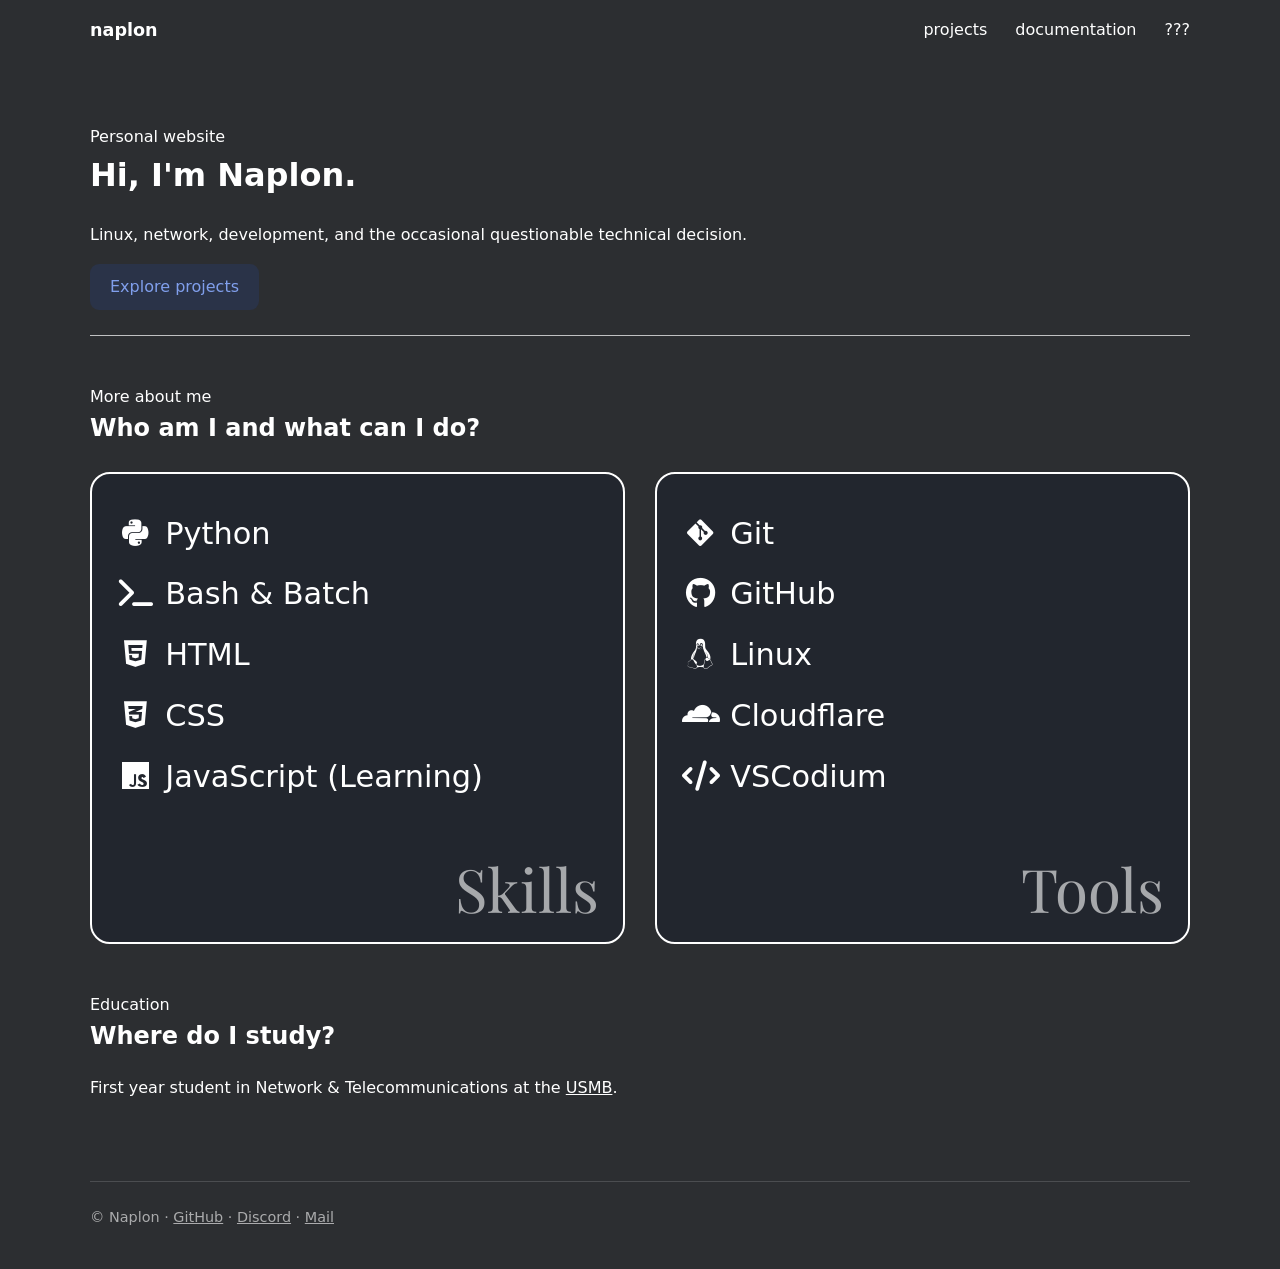
==== commit 15650ab8: "website" ====
--- a/index.html
+++ b/index.html
@@ -94,7 +94,9 @@
     <footer>
       <p>
         &copy; <span id="year"></span> Naplon &middot;
-        <a target="_blank" rel="noopener" href="https://github.com/naplon74">GitHub</a>
+        <a target="_blank" rel="noopener" href="https://github.com/naplon74">GitHub</a> &middot;
+        <a target="_blank" rel="noopener" href="https://ptb.discord.com/users/828866578614452236">Discord</a> &middot;
+        <a rel="noopener" href="mailto:naplon@ik.me">Mail</a>
       </p>
     </footer>
   </div>
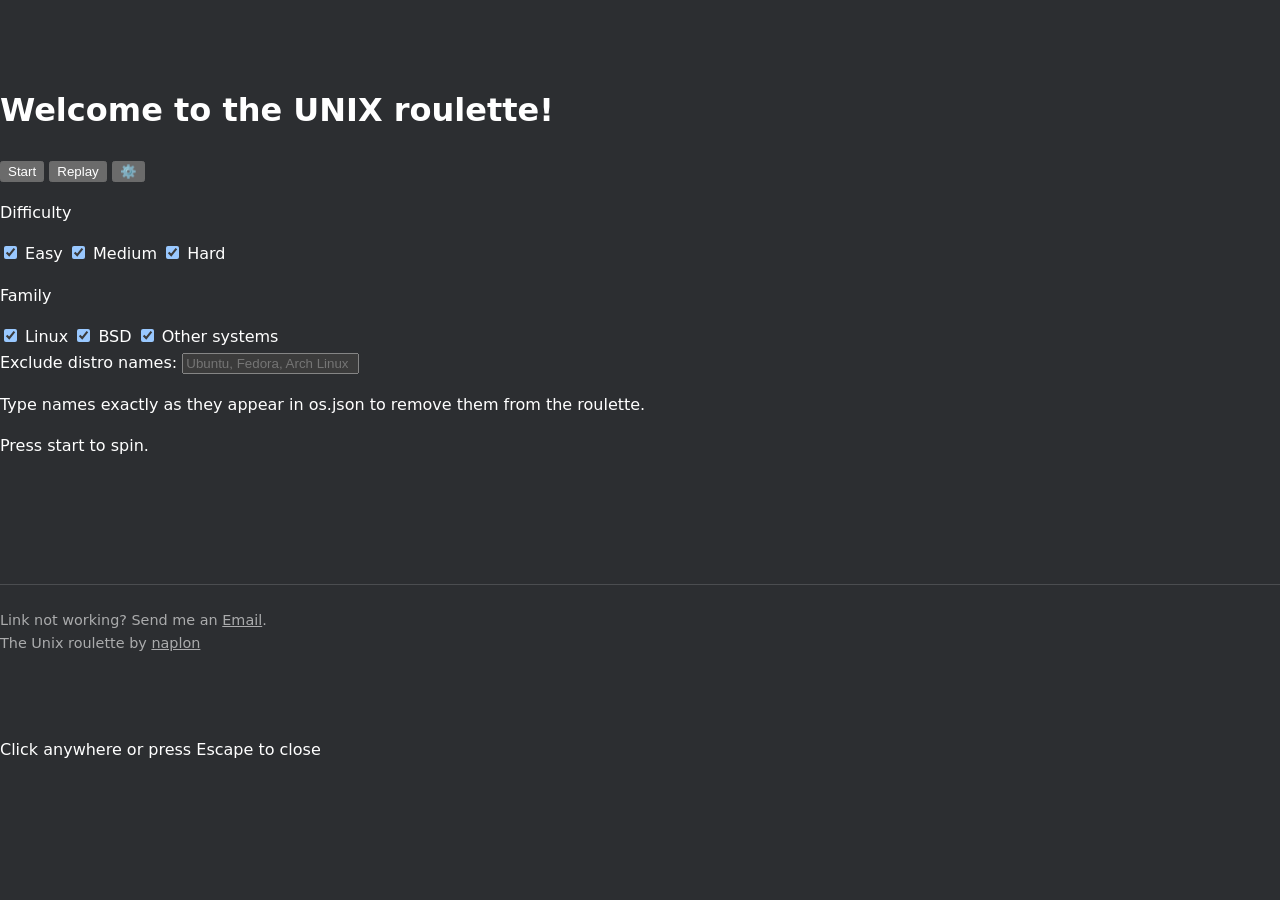
==== commit a094a192: "website" ====
--- a/index.html
+++ b/index.html
@@ -1,105 +1,71 @@
-<!doctype html>
+<!DOCTYPE html>
 <html lang="en">
+<head>
+    <meta charset="UTF-8">
+    <meta name="viewport" content="width=device-width, initial-scale=1.0">
+    <title>The UNIX roulette</title>
+    <link rel="icon" href="favicon.ico" type="image/x-icon">
+    <link href="style.css" rel="stylesheet">
+    <script src="script.js" defer></script>
+</head>
+<body>
+    <div class="page-shell">
+        <main class="first-text">
+            <h1>Welcome to the UNIX roulette!</h1>
 
-<head>
-  <meta charset="UTF-8">
-  <meta name="viewport" content="width=device-width, initial-scale=1">
-  <meta name="theme-color" content="#2c2e31">
-  <meta name="description" content="Naplon's personal website and projects.">
-
-  <title>/home/naplon</title>
-
-  <link rel="stylesheet" href="style.css">
-  <link rel="stylesheet"
-    href="https://cdnjs.cloudflare.com/ajax/libs/font-awesome/6.7.2/css/all.min.css">
-  <script src="main.js" defer></script>
-</head>
-
-<body>
-  <div class="container">
-    <nav>
-      <a class="nav-brand" href="index.html" aria-label="Naplon home"><strong>naplon</strong></a>
-
-      <button class="nav-toggle" type="button" aria-label="Toggle menu"
-        aria-expanded="false" aria-controls="nav-links">
-        <span></span><span></span><span></span>
-      </button>
-
-      <div class="nav-links" id="nav-links">
-        <a href="projects.html">projects</a>
-        <a target="_blank" rel="noopener" href="https://docs.naplon.xyz/linux/">documentation</a>
-        <a target="_blank" rel="noopener" href="https://unix.naplon.xyz">???</a>
-      </div>
-    </nav>
-
-    <main>
-      <div class="intro">
-        <p class="label">Personal website</p>
-        <h1>Hi, I'm Naplon.</h1>
-        <p>
-          Linux, network, development, and the occasional questionable
-          technical decision.
-        </p>
-
-        <a class="button" href="projects.html">Explore projects</a>
-      </div>
-
-      <div class="myself">
-        <section>
-          <p class="label">More about me</p>
-          <h2>Who am I and what can I do?</h2>
-
-          <div class="card-gallery">
-
-            <div class="card">
-              <div class="card-body">
-                <ul class="card-list">
-                  <li><i class="fa-brands fa-python"></i> Python</li>
-                  <li><i class="fa-solid fa-terminal"></i> Bash &amp; Batch</li>
-                  <li><i class="fa-brands fa-html5"></i> HTML</li>
-                  <li><i class="fa-brands fa-css3-alt"></i> CSS</li>
-                  <li><i class="fa-brands fa-js"></i> JavaScript (Learning)</li>
-                </ul>
-                <h3 class="card-title">Skills</h3>
-              </div>
+            <div class="controls-row">
+                <button type="button" class="start-button" id="start-button" onclick="roll()">Start</button>
+                <button type="button" class="replay-button hidden" id="replay-button" onclick="roll()">Replay</button>
+                <button type="button" class="settings-toggle" id="settings-toggle" aria-label="Exclude distros" title="Exclude distros">⚙️</button>
             </div>
 
-            <div class="card">
-              <div class="card-body">
-                <ul class="card-list">
-                  <li><i class="fa-brands fa-git-alt"></i> Git</li>
-                  <li><i class="fa-brands fa-github"></i> GitHub</li>
-                  <li><i class="fa-brands fa-linux"></i> Linux</li>
-                  <li><i class="fa-brands fa-cloudflare"></i> Cloudflare</li>
-                  <li><i class="fa-solid fa-code"></i> VSCodium</li>
-                </ul>
-                <h3 class="card-title">Tools</h3>
-              </div>
+            <div class="exclude-panel hidden" id="exclude-panel">
+                <div class="filter-grid">
+                    <div class="filter-group">
+                        <p>Difficulty</p>
+                        <label><input type="checkbox" class="difficulty-filter" value="easy" checked /> Easy</label>
+                        <label><input type="checkbox" class="difficulty-filter" value="medium" checked /> Medium</label>
+                        <label><input type="checkbox" class="difficulty-filter" value="hard" checked /> Hard</label>
+                    </div>
+
+                    <div class="filter-group">
+                        <p>Family</p>
+                        <label><input type="checkbox" class="family-filter" value="linux" checked /> Linux</label>
+                        <label><input type="checkbox" class="family-filter" value="bsd" checked /> BSD</label>
+                        <label><input type="checkbox" class="family-filter" value="other" checked /> Other systems</label>
+                    </div>
+                </div>
+
+                <label for="exclude-input">Exclude distro names:</label>
+                <input id="exclude-input" type="text" placeholder="Ubuntu, Fedora, Arch Linux" />
+                <p class="exclude-help">Type names exactly as they appear in os.json to remove them from the roulette.</p>
             </div>
 
-          </div>
-        </section>
+            <p id="loading-text" class="loading-text">Press start to spin.</p>
 
-        <section>
-          <p class="label">Education</p>
-          <h2>Where do I study?</h2>
-          <p>
-            First year student in Network &amp; Telecommunications at the
-            <a target="_blank" rel="noopener" href="https://www.univ-smb.fr/en/">USMB</a>.
-          </p>
-        </section>
-      </div>
-    </main>
+            <section id="result-card" class="result-card" aria-live="polite">
+                <div class="winner-header">
+                    <h2 id="result-name"></h2>
+                    <span id="result-difficulty" class="difficulty-badge"></span>
+                    <span id="result-family" class="family-badge"></span>
+                </div>
+                <div id="result-image-wrap" class="result-image-wrap hidden">
+                    <img id="result-image" class="result-image" alt="" />
+                </div>
+                <p id="result-comment"></p>
+                <a id="result-link" target="_blank" rel="noopener noreferrer"></a>
+            </section>
+        </main>
+    </div>
 
     <footer>
-      <p>
-        &copy; <span id="year"></span> Naplon &middot;
-        <a target="_blank" rel="noopener" href="https://github.com/naplon74">GitHub</a> &middot;
-        <a target="_blank" rel="noopener" href="https://ptb.discord.com/users/828866578614452236">Discord</a> &middot;
-        <a rel="noopener" href="mailto:naplon@ik.me">Mail</a>
-      </p>
+        <p>Link not working? Send me an <a href="mailto:naplon@ik.me" tager="_blank">Email</a>.</p>
+        <p>The Unix roulette by <a href="https://github.com/naplon74" target="_blank">naplon</a></p>
     </footer>
-  </div>
+
+    <div id="image-lightbox" class="image-lightbox hidden" role="dialog" aria-modal="true" aria-label="Image preview">
+        <img id="lightbox-image" class="lightbox-image" alt="" />
+        <p class="lightbox-hint">Click anywhere or press Escape to close</p>
+    </div>
 </body>
-
 </html>
